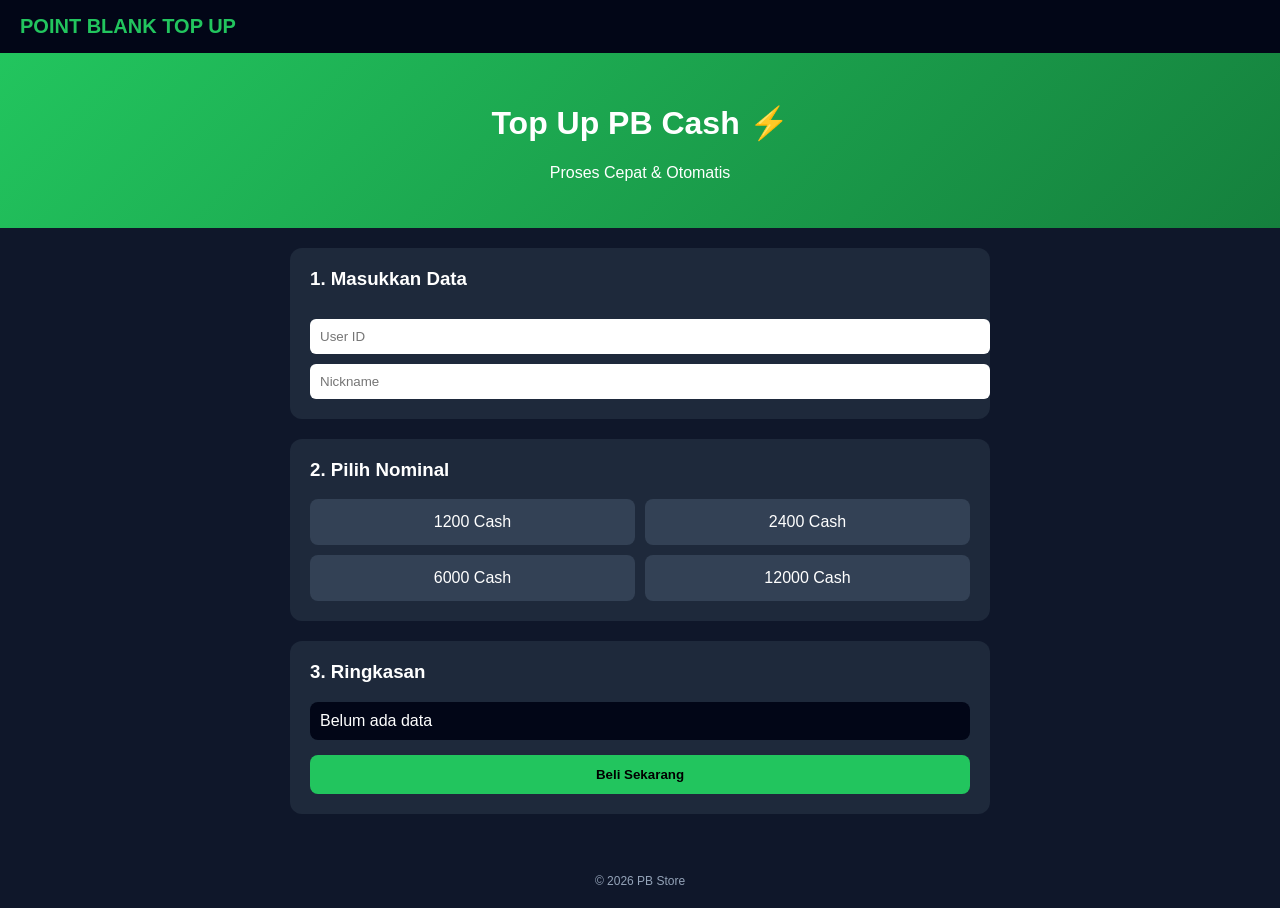
==== index.html @ 40e6cc5b "Add files via upload" ====
<!DOCTYPE html>
<html lang="id">
<head>
<meta charset="UTF-8">
<meta name="viewport" content="width=device-width, initial-scale=1.0">
<title>Top Up Point Blank Murah</title>

<style>
body {
  margin: 0;
  font-family: 'Segoe UI', sans-serif;
  background: #0f172a;
  color: white;
}

header {
  background: #020617;
  padding: 15px 20px;
  font-weight: bold;
  color: #22c55e;
  font-size: 20px;
}

.banner {
  padding: 30px;
  text-align: center;
  background: linear-gradient(135deg, #22c55e, #15803d);
}

.container {
  max-width: 700px;
  margin: auto;
  padding: 20px;
}

.card {
  background: #1e293b;
  padding: 20px;
  border-radius: 12px;
  margin-bottom: 20px;
}

h3 {
  margin-top: 0;
}

input {
  width: 100%;
  padding: 10px;
  border-radius: 6px;
  border: none;
  margin-top: 10px;
}

.grid {
  display: grid;
  grid-template-columns: repeat(2, 1fr);
  gap: 10px;
  margin-top: 10px;
}

.item {
  padding: 12px;
  background: #334155;
  border-radius: 8px;
  text-align: center;
  cursor: pointer;
  border: 2px solid transparent;
}

.item:hover {
  background: #22c55e;
  color: black;
}

.active {
  border: 2px solid #22c55e;
  background: #16a34a;
}

.summary {
  background: #020617;
  padding: 10px;
  border-radius: 8px;
  margin-top: 10px;
}

button {
  width: 100%;
  padding: 12px;
  margin-top: 15px;
  border: none;
  border-radius: 8px;
  background: #22c55e;
  font-weight: bold;
  cursor: pointer;
}

button:hover {
  background: #16a34a;
}

footer {
  text-align: center;
  padding: 20px;
  font-size: 12px;
  color: #94a3b8;
}
</style>
</head>

<body>

<header>
POINT BLANK TOP UP
</header>

<div class="banner">
  <h1>Top Up PB Cash ⚡</h1>
  <p>Proses Cepat & Otomatis</p>
</div>

<div class="container">

  <!-- STEP 1 -->
  <div class="card">
    <h3>1. Masukkan Data</h3>
    <input type="text" id="userId" placeholder="User ID">
    <input type="text" id="nickname" placeholder="Nickname">
  </div>

  <!-- STEP 2 -->
  <div class="card">
    <h3>2. Pilih Nominal</h3>

    <div class="grid">
      <div class="item" onclick="select(this,'1200 Cash - Rp10.000')">1200 Cash</div>
      <div class="item" onclick="select(this,'2400 Cash - Rp20.000')">2400 Cash</div>
      <div class="item" onclick="select(this,'6000 Cash - Rp50.000')">6000 Cash</div>
      <div class="item" onclick="select(this,'12000 Cash - Rp100.000')">12000 Cash</div>
    </div>
  </div>

  <!-- STEP 3 -->
  <div class="card">
    <h3>3. Ringkasan</h3>
    <div class="summary" id="summary">
      Belum ada data
    </div>

    <button onclick="checkout()">Beli Sekarang</button>
  </div>

</div>

<footer>
© 2026 PB Store
</footer>

<script>
let selectedNominal = "";

function select(el, nominal) {
  let items = document.querySelectorAll('.item');
  items.forEach(i => i.classList.remove('active'));

  el.classList.add('active');
  selectedNominal = nominal;

  updateSummary();
}

function updateSummary() {
  let id = document.getElementById("userId").value;
  let nick = document.getElementById("nickname").value;

  document.getElementById("summary").innerHTML =
    "ID: " + (id || "-") + "<br>" +
    "Nickname: " + (nick || "-") + "<br>" +
    "Nominal: " + (selectedNominal || "-");
}

document.getElementById("userId").addEventListener("input", updateSummary);
document.getElementById("nickname").addEventListener("input", updateSummary);

function checkout() {
  let id = document.getElementById("userId").value;
  let nick = document.getElementById("nickname").value;

  if (!id || !nick || !selectedNominal) {
    alert("Lengkapi semua data!");
    return;
  }

  let text = `Halo admin, saya mau top up Point Blank\nID: ${id}\nNickname: ${nick}\nNominal: ${selectedNominal}`;

  let wa = "https://wa.me/628xxxxxxxxxx?text=" + encodeURIComponent(text);
  window.open(wa, "_blank");
}
</script>

</body>
</html>
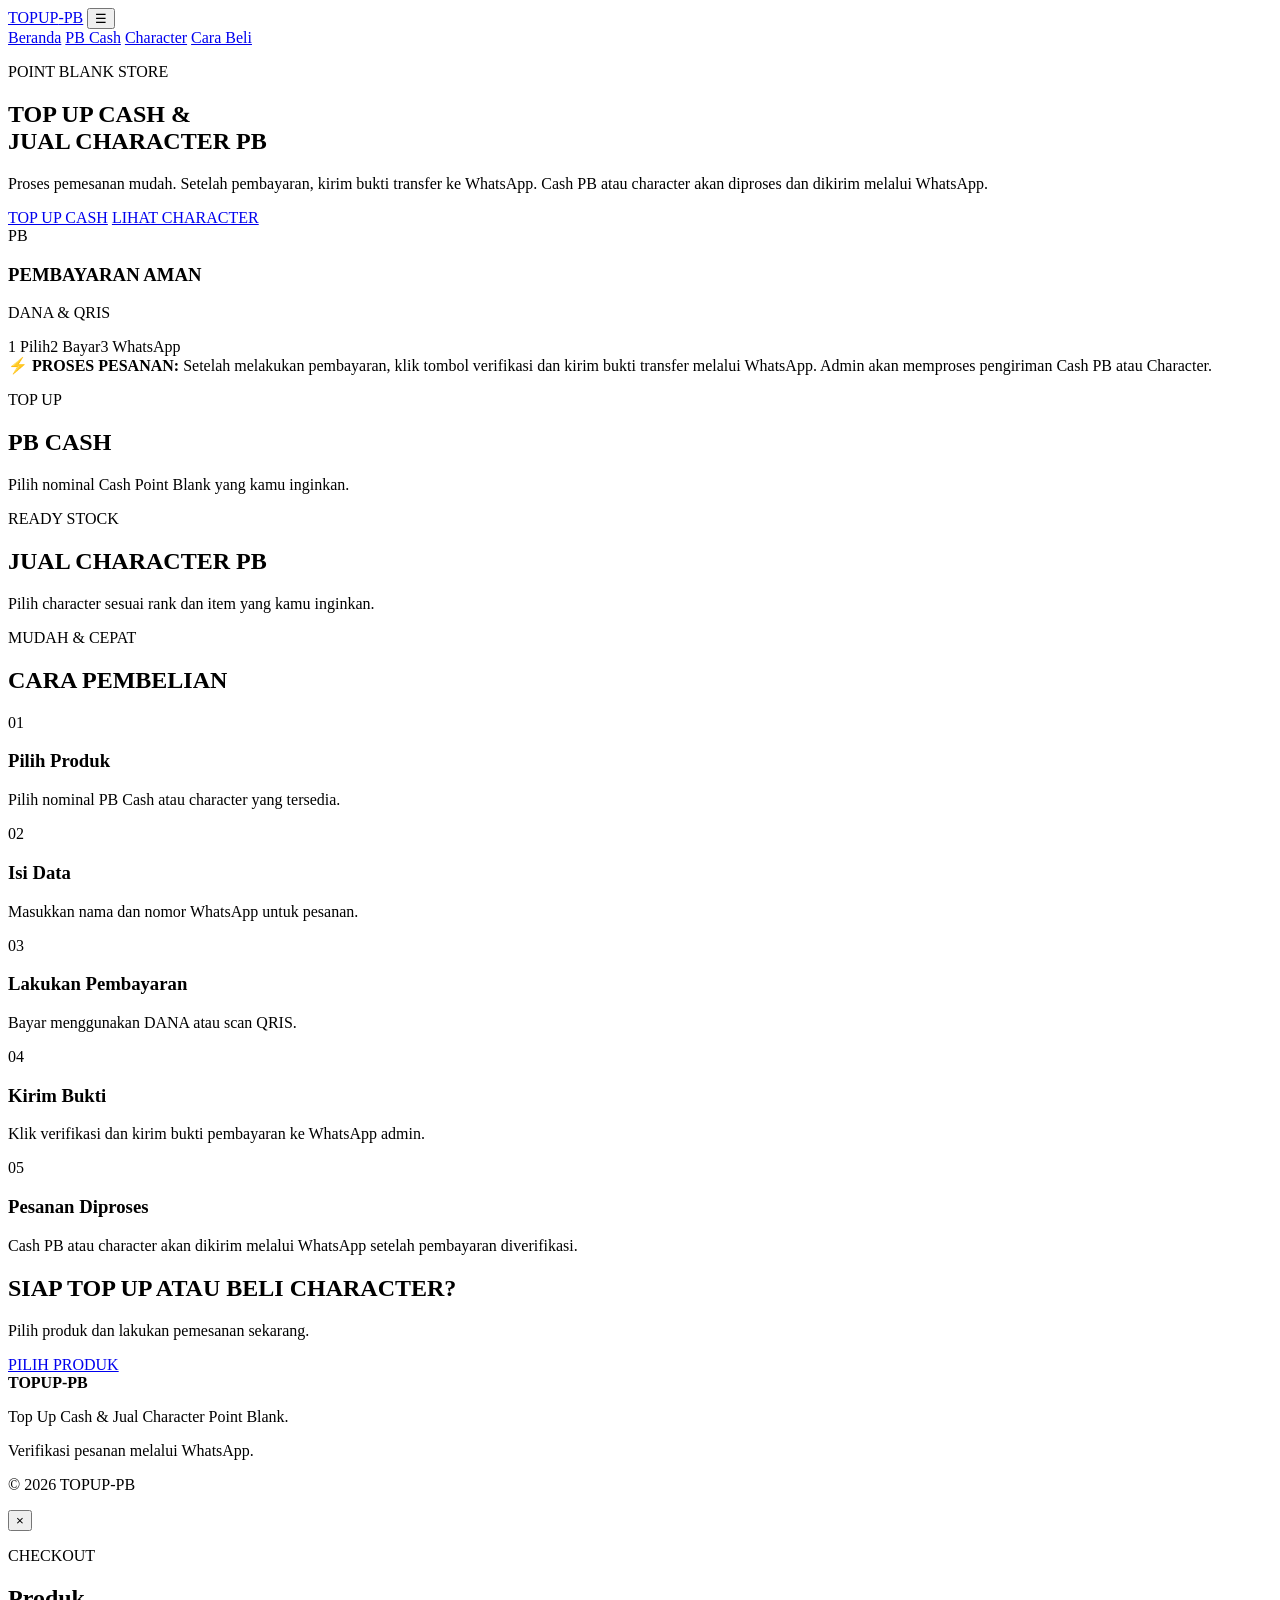
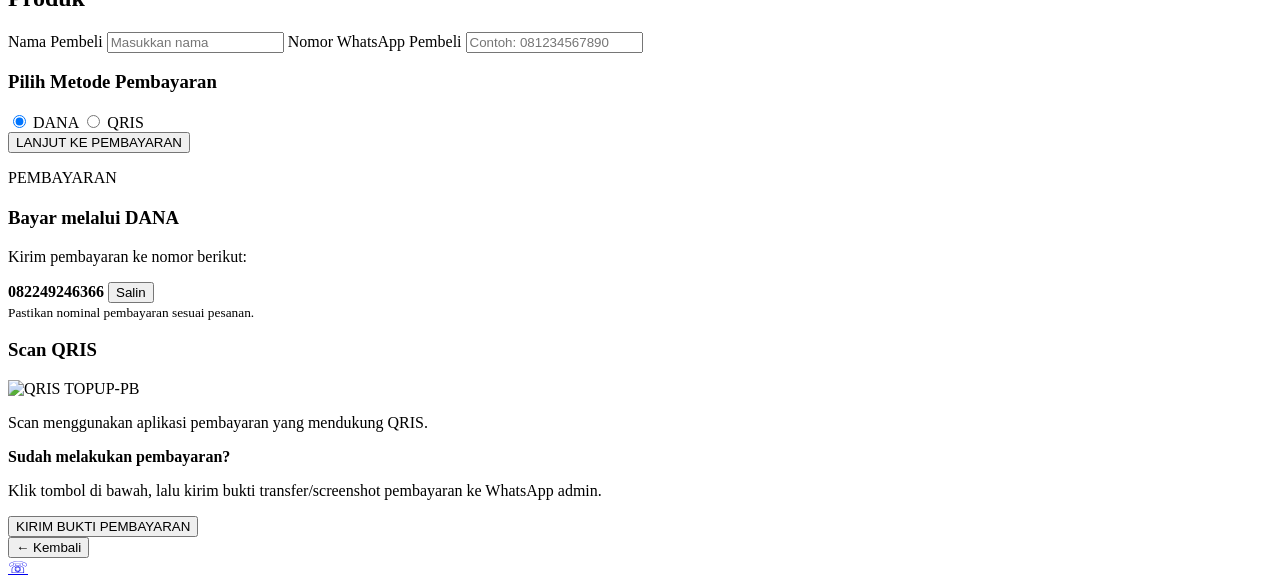
==== commit ef4d91f3: "Add files via upload" ====
--- a/index.html
+++ b/index.html
@@ -1,203 +1,167 @@
 <!DOCTYPE html>
 <html lang="id">
 <head>
-<meta charset="UTF-8">
-<meta name="viewport" content="width=device-width, initial-scale=1.0">
-<title>Top Up Point Blank Murah</title>
+  <meta charset="UTF-8" />
+  <meta name="viewport" content="width=device-width, initial-scale=1.0" />
+  <title>TOPUP-PB | Cash & Character Point Blank</title>
+  <meta name="description" content="Top up PB Cash dan jual character Point Blank. Pembayaran DANA dan QRIS, verifikasi via WhatsApp." />
+  <link rel="stylesheet" href="style.css" />
+</head>
+<body>
+  <header class="navbar">
+    <div class="container nav-wrap">
+      <a href="#home" class="logo"><span>TOPUP</span>-PB</a>
+      <button class="menu-btn" id="menuBtn" aria-label="Menu">☰</button>
+      <nav id="navMenu">
+        <a href="#home">Beranda</a>
+        <a href="#cash">PB Cash</a>
+        <a href="#character">Character</a>
+        <a href="#cara">Cara Beli</a>
+      </nav>
+    </div>
+  </header>
 
-<style>
-body {
-  margin: 0;
-  font-family: 'Segoe UI', sans-serif;
-  background: #0f172a;
-  color: white;
-}
+  <main>
+    <section class="hero" id="home">
+      <div class="container hero-grid">
+        <div>
+          <p class="eyebrow">POINT BLANK STORE</p>
+          <h1>TOP UP CASH &<br><span>JUAL CHARACTER PB</span></h1>
+          <p class="hero-text">Proses pemesanan mudah. Setelah pembayaran, kirim bukti transfer ke WhatsApp. Cash PB atau character akan diproses dan dikirim melalui WhatsApp.</p>
+          <div class="hero-actions">
+            <a href="#cash" class="btn btn-primary">TOP UP CASH</a>
+            <a href="#character" class="btn btn-light">LIHAT CHARACTER</a>
+          </div>
+        </div>
+        <div class="hero-card">
+          <div class="shield">PB</div>
+          <h3>PEMBAYARAN AMAN</h3>
+          <p>DANA & QRIS</p>
+          <div class="steps-mini">
+            <span>1 Pilih</span><span>2 Bayar</span><span>3 WhatsApp</span>
+          </div>
+        </div>
+      </div>
+    </section>
 
-header {
-  background: #020617;
-  padding: 15px 20px;
-  font-weight: bold;
-  color: #22c55e;
-  font-size: 20px;
-}
+    <section class="notice">
+      <div class="container">
+        <strong>⚡ PROSES PESANAN:</strong> Setelah melakukan pembayaran, klik tombol verifikasi dan kirim bukti transfer melalui WhatsApp. Admin akan memproses pengiriman Cash PB atau Character.
+      </div>
+    </section>
 
-.banner {
-  padding: 30px;
-  text-align: center;
-  background: linear-gradient(135deg, #22c55e, #15803d);
-}
+    <section class="section" id="cash">
+      <div class="container">
+        <div class="section-title">
+          <p>TOP UP</p>
+          <h2>PB CASH</h2>
+          <span>Pilih nominal Cash Point Blank yang kamu inginkan.</span>
+        </div>
+        <div class="product-grid" id="cashGrid"></div>
+      </div>
+    </section>
 
-.container {
-  max-width: 700px;
-  margin: auto;
-  padding: 20px;
-}
+    <section class="section section-dark" id="character">
+      <div class="container">
+        <div class="section-title light-title">
+          <p>READY STOCK</p>
+          <h2>JUAL CHARACTER PB</h2>
+          <span>Pilih character sesuai rank dan item yang kamu inginkan.</span>
+        </div>
+        <div class="character-grid" id="characterGrid"></div>
+      </div>
+    </section>
 
-.card {
-  background: #1e293b;
-  padding: 20px;
-  border-radius: 12px;
-  margin-bottom: 20px;
-}
+    <section class="section" id="cara">
+      <div class="container">
+        <div class="section-title">
+          <p>MUDAH & CEPAT</p>
+          <h2>CARA PEMBELIAN</h2>
+        </div>
+        <div class="how-grid">
+          <article><div class="num">01</div><h3>Pilih Produk</h3><p>Pilih nominal PB Cash atau character yang tersedia.</p></article>
+          <article><div class="num">02</div><h3>Isi Data</h3><p>Masukkan nama dan nomor WhatsApp untuk pesanan.</p></article>
+          <article><div class="num">03</div><h3>Lakukan Pembayaran</h3><p>Bayar menggunakan DANA atau scan QRIS.</p></article>
+          <article><div class="num">04</div><h3>Kirim Bukti</h3><p>Klik verifikasi dan kirim bukti pembayaran ke WhatsApp admin.</p></article>
+          <article><div class="num">05</div><h3>Pesanan Diproses</h3><p>Cash PB atau character akan dikirim melalui WhatsApp setelah pembayaran diverifikasi.</p></article>
+        </div>
+      </div>
+    </section>
 
-h3 {
-  margin-top: 0;
-}
+    <section class="cta">
+      <div class="container">
+        <h2>SIAP TOP UP ATAU BELI CHARACTER?</h2>
+        <p>Pilih produk dan lakukan pemesanan sekarang.</p>
+        <a href="#cash" class="btn btn-primary">PILIH PRODUK</a>
+      </div>
+    </section>
+  </main>
 
-input {
-  width: 100%;
-  padding: 10px;
-  border-radius: 6px;
-  border: none;
-  margin-top: 10px;
-}
+  <footer>
+    <div class="container footer-wrap">
+      <div><strong>TOPUP-PB</strong><p>Top Up Cash & Jual Character Point Blank.</p></div>
+      <div><p>Verifikasi pesanan melalui WhatsApp.</p><p>© 2026 TOPUP-PB</p></div>
+    </div>
+  </footer>
 
-.grid {
-  display: grid;
-  grid-template-columns: repeat(2, 1fr);
-  gap: 10px;
-  margin-top: 10px;
-}
+  <div class="modal" id="orderModal">
+    <div class="modal-box">
+      <button class="close" id="closeModal">×</button>
+      <div id="orderStep">
+        <p class="eyebrow">CHECKOUT</p>
+        <h2 id="selectedProduct">Produk</h2>
+        <p class="price-modal" id="selectedPrice"></p>
 
-.item {
-  padding: 12px;
-  background: #334155;
-  border-radius: 8px;
-  text-align: center;
-  cursor: pointer;
-  border: 2px solid transparent;
-}
+        <label>Nama Pembeli
+          <input type="text" id="buyerName" placeholder="Masukkan nama" />
+        </label>
+        <label>Nomor WhatsApp Pembeli
+          <input type="tel" id="buyerWhatsapp" placeholder="Contoh: 081234567890" />
+        </label>
 
-.item:hover {
-  background: #22c55e;
-  color: black;
-}
+        <div class="payment-choice">
+          <h3>Pilih Metode Pembayaran</h3>
+          <label class="pay-option"><input type="radio" name="payment" value="DANA" checked /> <span>DANA</span></label>
+          <label class="pay-option"><input type="radio" name="payment" value="QRIS" /> <span>QRIS</span></label>
+        </div>
 
-.active {
-  border: 2px solid #22c55e;
-  background: #16a34a;
-}
+        <button class="btn btn-primary full" id="continuePayment">LANJUT KE PEMBAYARAN</button>
+      </div>
 
-.summary {
-  background: #020617;
-  padding: 10px;
-  border-radius: 8px;
-  margin-top: 10px;
-}
+      <div id="paymentStep" class="hidden">
+        <p class="eyebrow">PEMBAYARAN</p>
+        <h2 id="paymentProduct"></h2>
+        <p class="price-modal" id="paymentPrice"></p>
 
-button {
-  width: 100%;
-  padding: 12px;
-  margin-top: 15px;
-  border: none;
-  border-radius: 8px;
-  background: #22c55e;
-  font-weight: bold;
-  cursor: pointer;
-}
+        <div id="danaPayment" class="payment-info">
+          <h3>Bayar melalui DANA</h3>
+          <p>Kirim pembayaran ke nomor berikut:</p>
+          <div class="number-box">
+            <strong id="danaNumber">082249246366</strong>
+            <button id="copyDana">Salin</button>
+          </div>
+          <small>Pastikan nominal pembayaran sesuai pesanan.</small>
+        </div>
 
-button:hover {
-  background: #16a34a;
-}
+        <div id="qrisPayment" class="payment-info hidden">
+          <h3>Scan QRIS</h3>
+          <img src="assets/qris.png" alt="QRIS TOPUP-PB" class="qris-image" />
+          <p>Scan menggunakan aplikasi pembayaran yang mendukung QRIS.</p>
+        </div>
 
-footer {
-  text-align: center;
-  padding: 20px;
-  font-size: 12px;
-  color: #94a3b8;
-}
-</style>
-</head>
+        <div class="verify-box">
+          <strong>Sudah melakukan pembayaran?</strong>
+          <p>Klik tombol di bawah, lalu kirim bukti transfer/screenshot pembayaran ke WhatsApp admin.</p>
+          <button class="btn btn-whatsapp full" id="verifyWhatsapp">KIRIM BUKTI PEMBAYARAN</button>
+        </div>
 
-<body>
-
-<header>
-POINT BLANK TOP UP
-</header>
-
-<div class="banner">
-  <h1>Top Up PB Cash ⚡</h1>
-  <p>Proses Cepat & Otomatis</p>
-</div>
-
-<div class="container">
-
-  <!-- STEP 1 -->
-  <div class="card">
-    <h3>1. Masukkan Data</h3>
-    <input type="text" id="userId" placeholder="User ID">
-    <input type="text" id="nickname" placeholder="Nickname">
-  </div>
-
-  <!-- STEP 2 -->
-  <div class="card">
-    <h3>2. Pilih Nominal</h3>
-
-    <div class="grid">
-      <div class="item" onclick="select(this,'1200 Cash - Rp10.000')">1200 Cash</div>
-      <div class="item" onclick="select(this,'2400 Cash - Rp20.000')">2400 Cash</div>
-      <div class="item" onclick="select(this,'6000 Cash - Rp50.000')">6000 Cash</div>
-      <div class="item" onclick="select(this,'12000 Cash - Rp100.000')">12000 Cash</div>
+        <button class="back-btn" id="backOrder">← Kembali</button>
+      </div>
     </div>
   </div>
 
-  <!-- STEP 3 -->
-  <div class="card">
-    <h3>3. Ringkasan</h3>
-    <div class="summary" id="summary">
-      Belum ada data
-    </div>
+  <a class="floating-wa" id="floatingWa" href="#" aria-label="WhatsApp Admin">☏</a>
 
-    <button onclick="checkout()">Beli Sekarang</button>
-  </div>
-
-</div>
-
-<footer>
-© 2026 PB Store
-</footer>
-
-<script>
-let selectedNominal = "";
-
-function select(el, nominal) {
-  let items = document.querySelectorAll('.item');
-  items.forEach(i => i.classList.remove('active'));
-
-  el.classList.add('active');
-  selectedNominal = nominal;
-
-  updateSummary();
-}
-
-function updateSummary() {
-  let id = document.getElementById("userId").value;
-  let nick = document.getElementById("nickname").value;
-
-  document.getElementById("summary").innerHTML =
-    "ID: " + (id || "-") + "<br>" +
-    "Nickname: " + (nick || "-") + "<br>" +
-    "Nominal: " + (selectedNominal || "-");
-}
-
-document.getElementById("userId").addEventListener("input", updateSummary);
-document.getElementById("nickname").addEventListener("input", updateSummary);
-
-function checkout() {
-  let id = document.getElementById("userId").value;
-  let nick = document.getElementById("nickname").value;
-
-  if (!id || !nick || !selectedNominal) {
-    alert("Lengkapi semua data!");
-    return;
-  }
-
-  let text = `Halo admin, saya mau top up Point Blank\nID: ${id}\nNickname: ${nick}\nNominal: ${selectedNominal}`;
-
-  let wa = "https://wa.me/628xxxxxxxxxx?text=" + encodeURIComponent(text);
-  window.open(wa, "_blank");
-}
-</script>
-
+  <script src="script.js"></script>
 </body>
 </html>
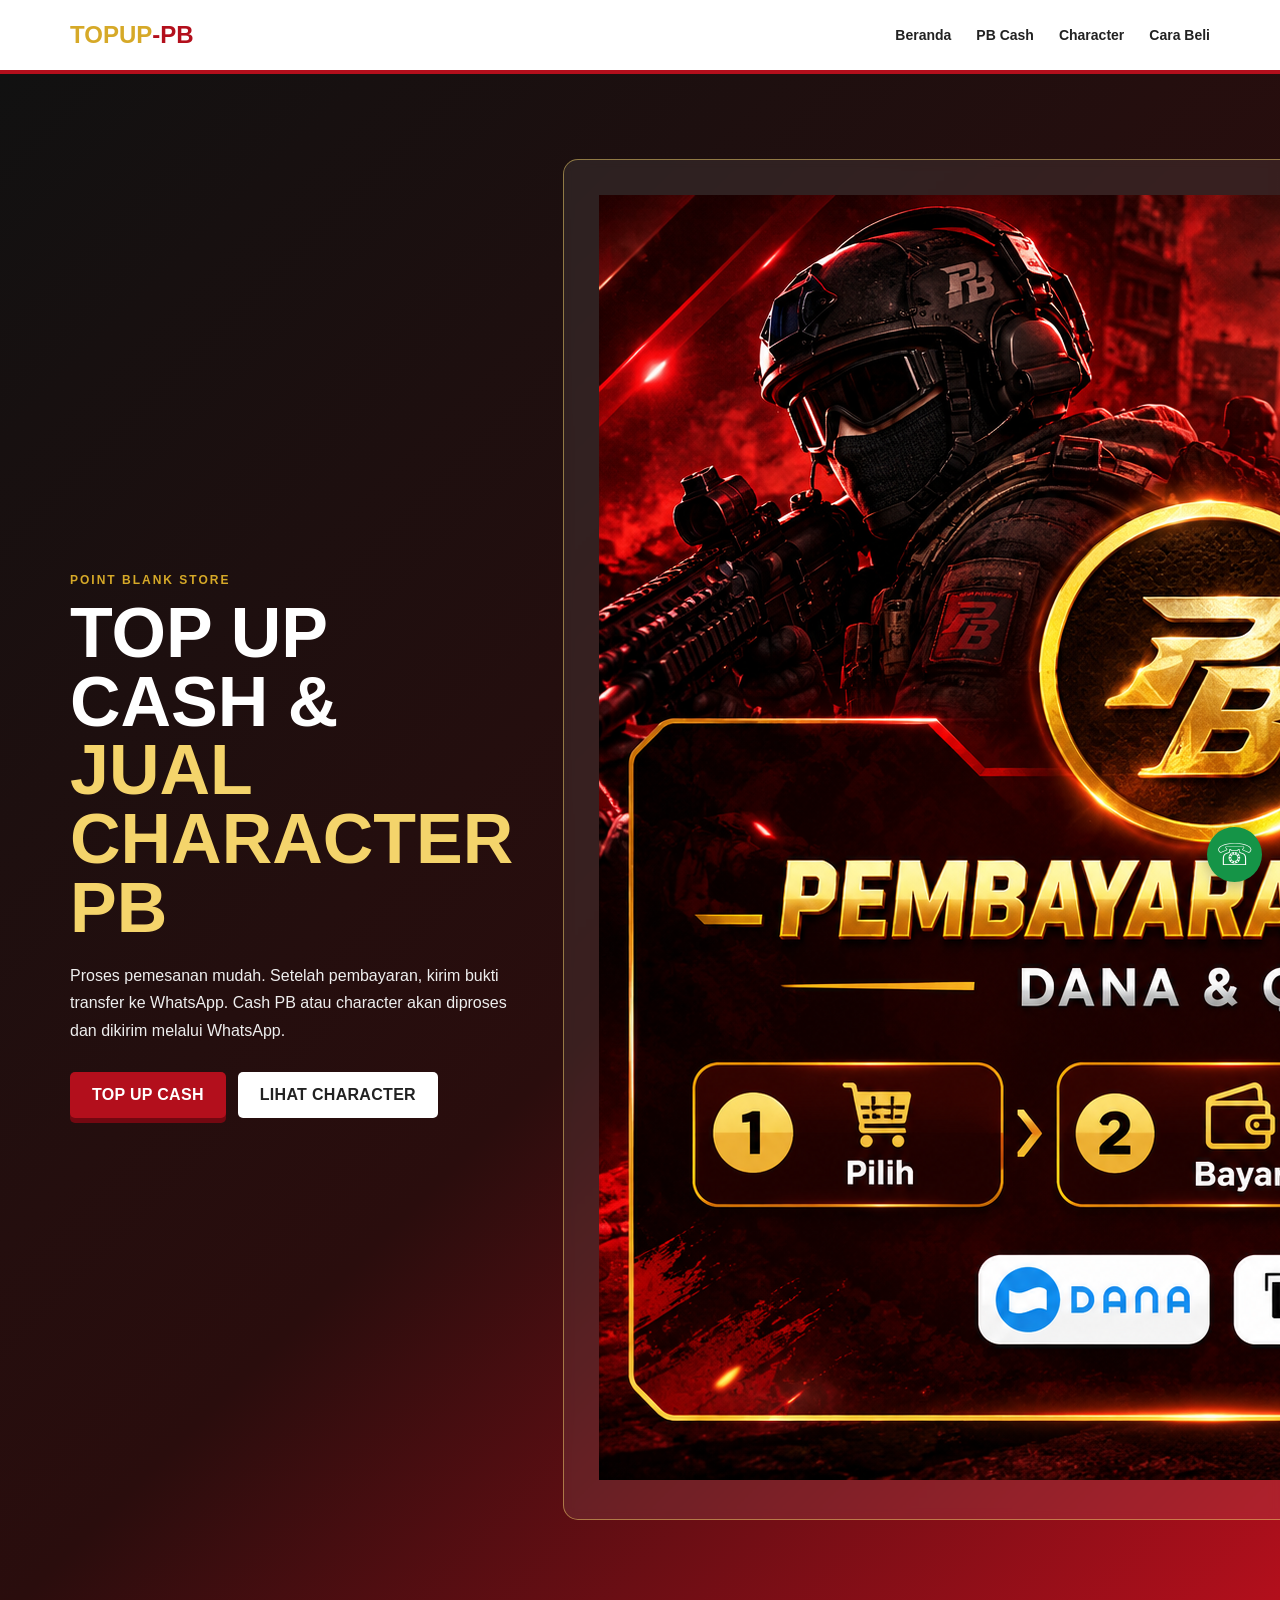
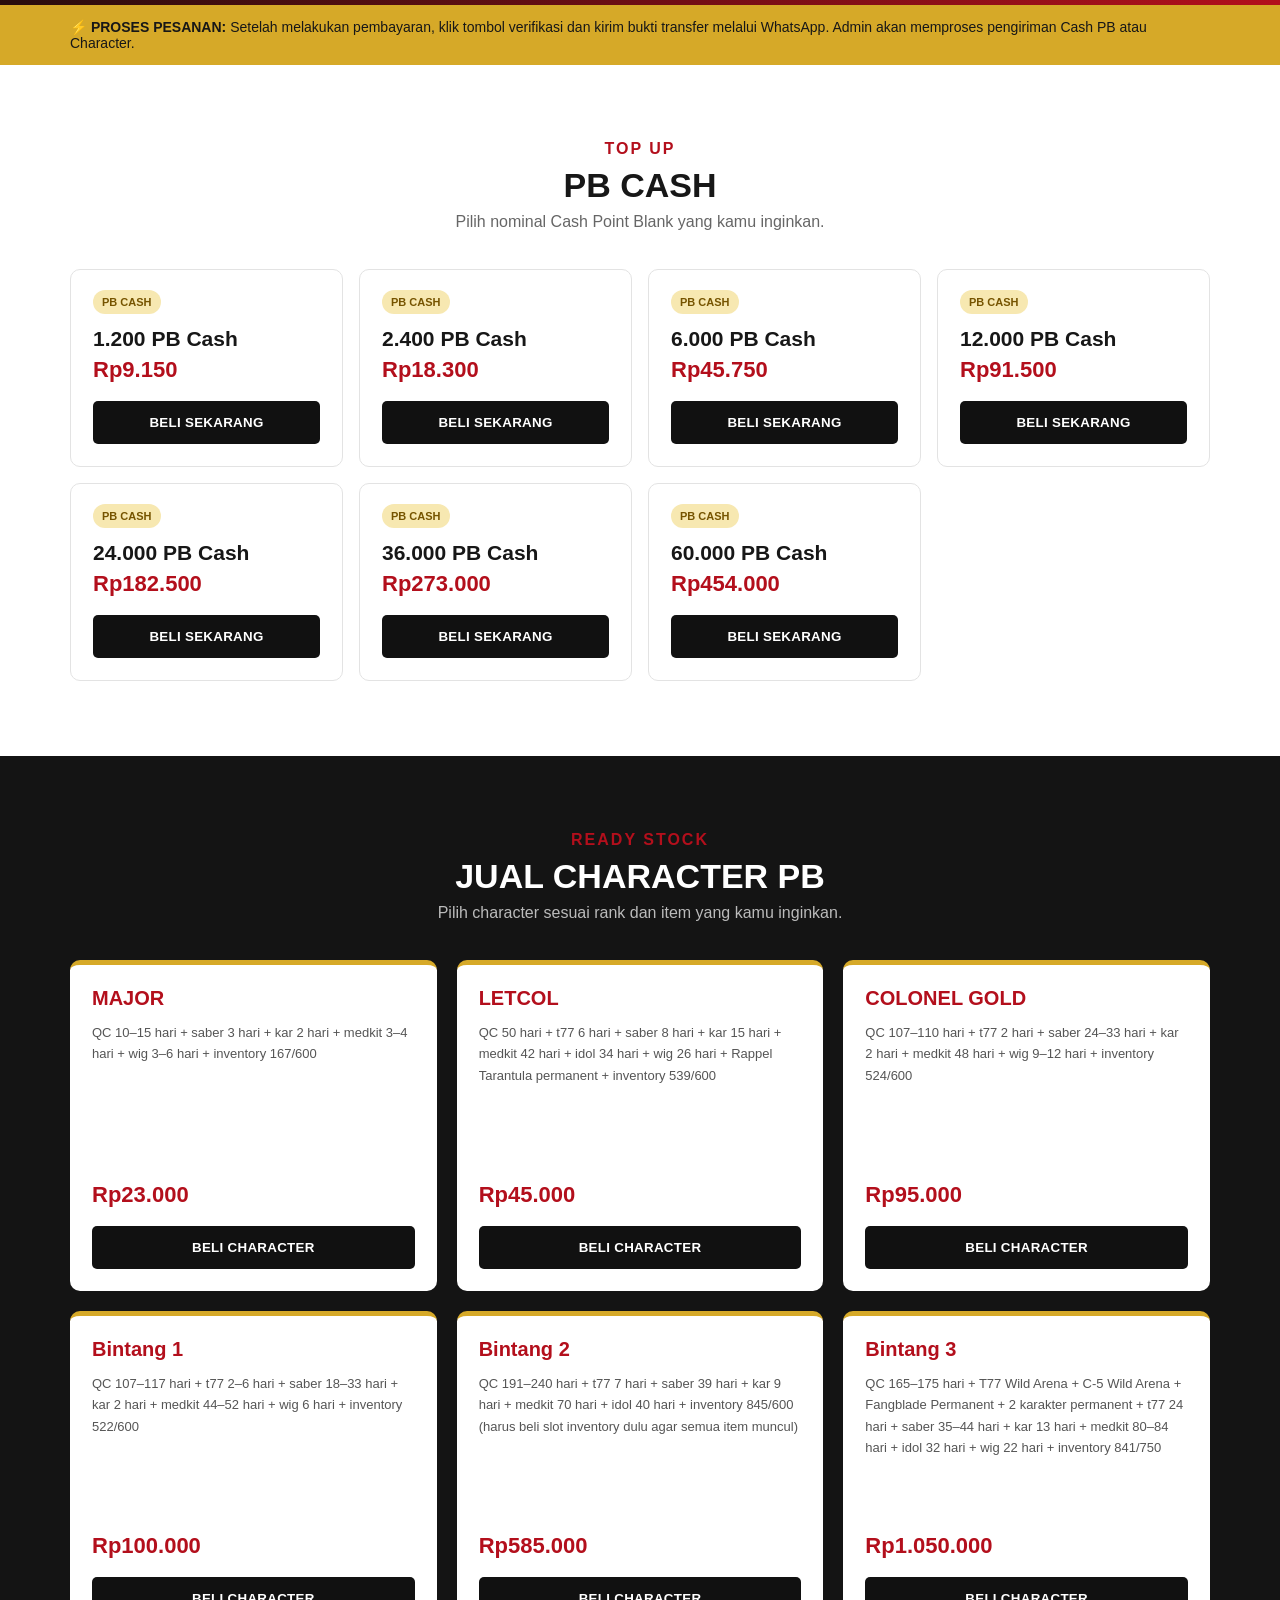
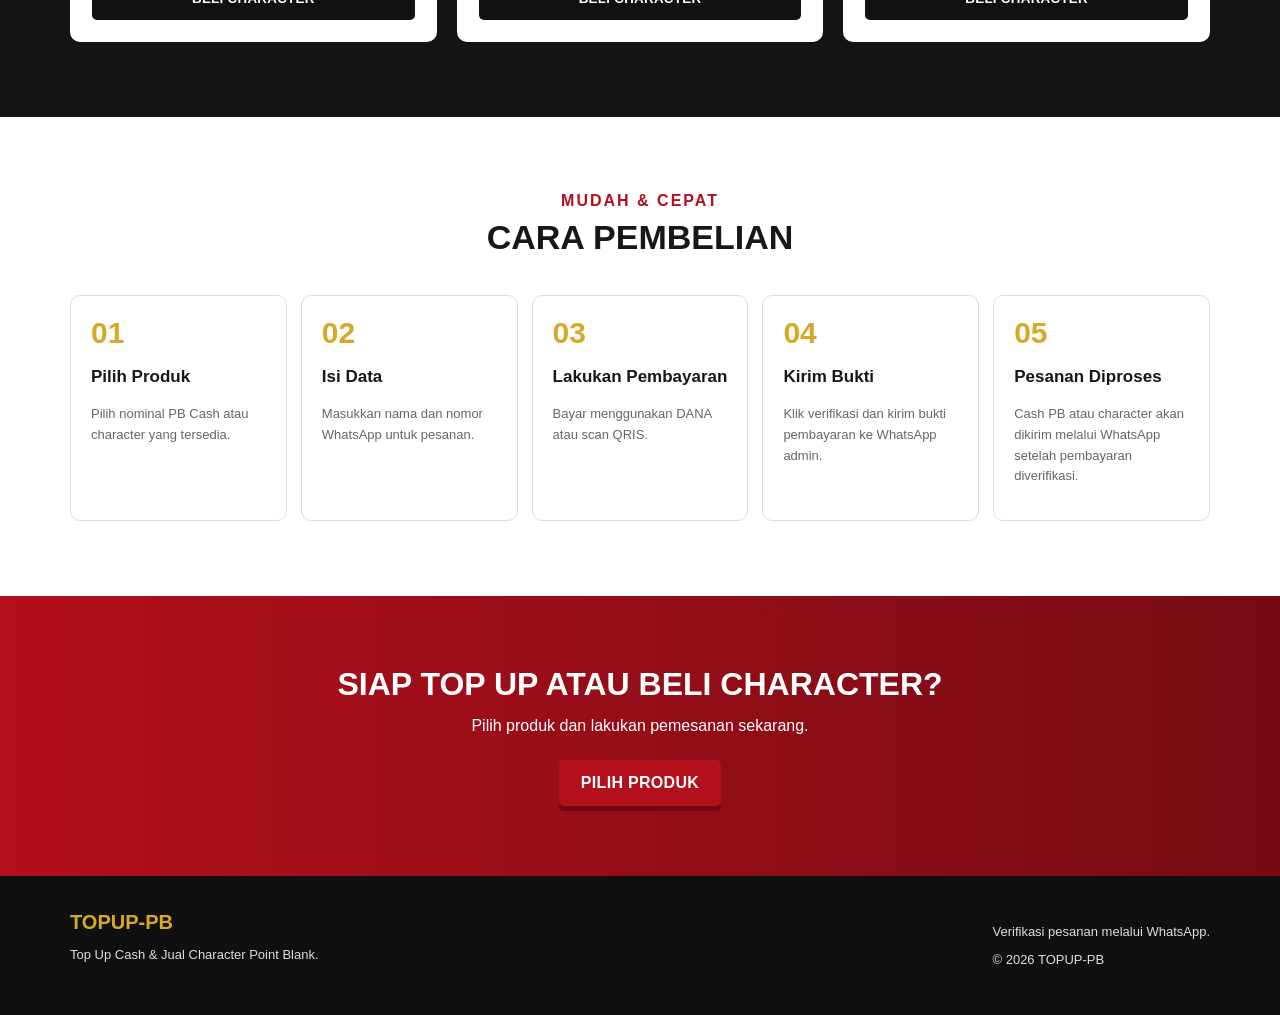
==== commit 5c7b7512: "Update index.html" ====
--- a/index.html
+++ b/index.html
@@ -33,13 +33,9 @@
             <a href="#character" class="btn btn-light">LIHAT CHARACTER</a>
           </div>
         </div>
-        <div class="hero-card">
-          <div class="shield">PB</div>
-          <h3>PEMBAYARAN AMAN</h3>
-          <p>DANA & QRIS</p>
-          <div class="steps-mini">
-            <span>1 Pilih</span><span>2 Bayar</span><span>3 WhatsApp</span>
-          </div>
+        <div class="hero-card image-card">
+  <img src="assets/payment-banner.png"
+       alt="Pembayaran Aman DANA dan QRIS">
         </div>
       </div>
     </section>
@@ -164,4 +160,4 @@
 
   <script src="script.js"></script>
 </body>
-</html>+</html>
--- a/style.css
+++ b/style.css
@@ -0,0 +1,38 @@
+*{box-sizing:border-box;scroll-behavior:smooth}
+:root{--gold:#d6a928;--gold2:#f4d46b;--red:#b30f1c;--red2:#e12736;--dark:#111;--dark2:#1b1b1b;--white:#fff;--gray:#f4f4f4}
+body{margin:0;font-family:Arial,Helvetica,sans-serif;color:#171717;background:#fff}
+.container{width:min(1140px,92%);margin:auto}
+.navbar{position:sticky;top:0;z-index:20;background:#fff;border-bottom:4px solid var(--red)}
+.nav-wrap{height:70px;display:flex;align-items:center;justify-content:space-between}
+.logo{text-decoration:none;font-weight:900;font-size:24px;color:var(--red)}.logo span{color:var(--gold)}
+nav{display:flex;gap:25px}nav a{text-decoration:none;color:#222;font-weight:700;font-size:14px}nav a:hover{color:var(--red)}
+.menu-btn{display:none;border:0;background:var(--red);color:#fff;padding:8px 12px;font-size:20px;border-radius:5px}
+.hero{background:linear-gradient(135deg,#111 0%,#2a0d0d 55%,#b30f1c 100%);color:#fff;padding:85px 0;overflow:hidden}
+.hero-grid{display:grid;grid-template-columns:1.5fr .8fr;gap:50px;align-items:center}.eyebrow{color:var(--gold);font-weight:900;letter-spacing:2px;font-size:12px}
+.hero h1{font-size:clamp(38px,6vw,70px);line-height:.98;margin:10px 0 20px;font-weight:900}.hero h1 span{color:var(--gold2)}
+.hero-text{line-height:1.7;max-width:680px;color:#eee}.hero-actions{display:flex;gap:12px;flex-wrap:wrap;margin-top:28px}
+.btn{display:inline-block;border:0;text-decoration:none;padding:14px 22px;font-weight:900;cursor:pointer;border-radius:5px;letter-spacing:.3px}
+.btn-primary{background:var(--red);color:#fff;box-shadow:0 5px 0 #730811}.btn-light{background:#fff;color:#222}.btn-whatsapp{background:#159447;color:#fff}
+.hero-card{background:rgba(255,255,255,.08);border:1px solid rgba(244,212,107,.5);border-radius:15px;text-align:center;padding:35px;backdrop-filter:blur(5px)}
+.shield{width:110px;height:110px;border-radius:50%;border:5px solid var(--gold);display:grid;place-items:center;margin:auto;font-size:35px;font-weight:900;color:var(--gold2)}
+.hero-card h3{margin:20px 0 5px}.steps-mini{display:flex;gap:7px;justify-content:center;flex-wrap:wrap}.steps-mini span{background:#fff;color:#222;padding:7px;font-size:11px;font-weight:bold;border-radius:4px}
+.notice{background:var(--gold);padding:14px 0;font-size:14px}
+.section{padding:75px 0}.section-dark{background:#141414;color:#fff}
+.section-title{text-align:center;margin-bottom:38px}.section-title p{color:var(--red);font-weight:900;letter-spacing:2px;margin:0}.section-title h2{font-size:34px;margin:8px 0}.section-title span{color:#666}.light-title span{color:#bbb}
+.product-grid{display:grid;grid-template-columns:repeat(4,1fr);gap:16px}
+.product-card{border:1px solid #e3e3e3;border-radius:10px;padding:22px;background:#fff;transition:.2s}.product-card:hover{transform:translateY(-5px);box-shadow:0 10px 25px #00000015;border-color:var(--gold)}
+.badge{font-size:11px;background:#f7e8b1;color:#765400;font-weight:900;padding:6px 9px;border-radius:20px}.product-card h3{font-size:21px;margin:17px 0 6px}.price{font-size:22px;font-weight:900;color:var(--red);margin-bottom:18px}.buy-btn{width:100%;background:var(--dark);color:#fff}
+.character-grid{display:grid;grid-template-columns:repeat(3,1fr);gap:20px}.character-card{background:#fff;color:#222;border-radius:10px;padding:22px;border-top:5px solid var(--gold)}
+.rank{font-weight:900;color:var(--red);font-size:20px;margin:0 0 12px}.details{font-size:13px;line-height:1.65;color:#555;min-height:145px}.character-card .price{margin-top:15px}
+.how-grid{display:grid;grid-template-columns:repeat(5,1fr);gap:14px}.how-grid article{padding:20px;border:1px solid #ddd;border-radius:10px}.num{font-size:30px;font-weight:900;color:var(--gold)}.how-grid h3{font-size:17px}.how-grid p{font-size:13px;color:#666;line-height:1.6}
+.cta{background:linear-gradient(90deg,var(--red),#760b13);color:#fff;text-align:center;padding:70px 0}.cta h2{font-size:32px;margin:0}.cta p{margin:14px 0 25px}
+footer{background:#101010;color:#ddd;padding:35px 0}.footer-wrap{display:flex;justify-content:space-between;gap:30px}.footer-wrap strong{color:var(--gold);font-size:20px}.footer-wrap p{font-size:13px}
+.modal{display:none;position:fixed;inset:0;background:#000a;z-index:50;align-items:center;justify-content:center;padding:18px}.modal.active{display:flex}.modal-box{background:#fff;width:min(560px,100%);max-height:92vh;overflow:auto;border-radius:12px;padding:28px;position:relative}.close{position:absolute;right:15px;top:10px;border:0;background:none;font-size:32px;cursor:pointer}
+.modal-box h2{margin-top:5px}.price-modal{font-size:24px;font-weight:900;color:var(--red)}
+label{display:block;font-size:13px;font-weight:700;margin:14px 0}input[type=text],input[type=tel]{width:100%;margin-top:7px;padding:13px;border:1px solid #ccc;border-radius:5px;font-size:15px}
+.payment-choice{margin:20px 0;border-top:1px solid #ddd;padding-top:10px}.pay-option{border:1px solid #ddd;padding:12px;border-radius:6px;cursor:pointer}.pay-option input{margin-right:8px}
+.full{width:100%;margin-top:10px}.hidden{display:none}.payment-info{background:#f8f8f8;border-radius:9px;padding:18px;margin:18px 0;text-align:center}.number-box{display:flex;justify-content:center;align-items:center;gap:10px;margin:12px 0}.number-box strong{font-size:21px}.number-box button{border:0;background:var(--gold);padding:8px 12px;font-weight:bold;border-radius:4px;cursor:pointer}
+.qris-image{width:min(300px,100%);border:8px solid #fff;box-shadow:0 3px 15px #0002}.verify-box{background:#fff4d1;border-left:5px solid var(--gold);padding:16px;border-radius:6px}.verify-box p{font-size:13px;line-height:1.5}.back-btn{margin-top:15px;border:0;background:none;color:var(--red);font-weight:bold;cursor:pointer}
+.floating-wa{position:fixed;right:18px;bottom:18px;width:55px;height:55px;border-radius:50%;display:grid;place-items:center;background:#159447;color:#fff;text-decoration:none;font-size:30px;box-shadow:0 4px 15px #0004}
+@media(max-width:850px){.hero-grid{grid-template-columns:1fr}.hero-card{max-width:420px}.product-grid{grid-template-columns:repeat(2,1fr)}.character-grid{grid-template-columns:1fr 1fr}.how-grid{grid-template-columns:1fr 1fr}.menu-btn{display:block}nav{display:none;position:absolute;top:70px;left:0;right:0;background:#fff;padding:18px;flex-direction:column;border-bottom:2px solid var(--red)}nav.show{display:flex}}
+@media(max-width:560px){.hero{padding:60px 0}.section{padding:55px 0}.product-grid,.character-grid{grid-template-columns:1fr}.how-grid{grid-template-columns:1fr}.footer-wrap{flex-direction:column}.hero h1{font-size:40px}.section-title h2{font-size:28px}.details{min-height:auto}}
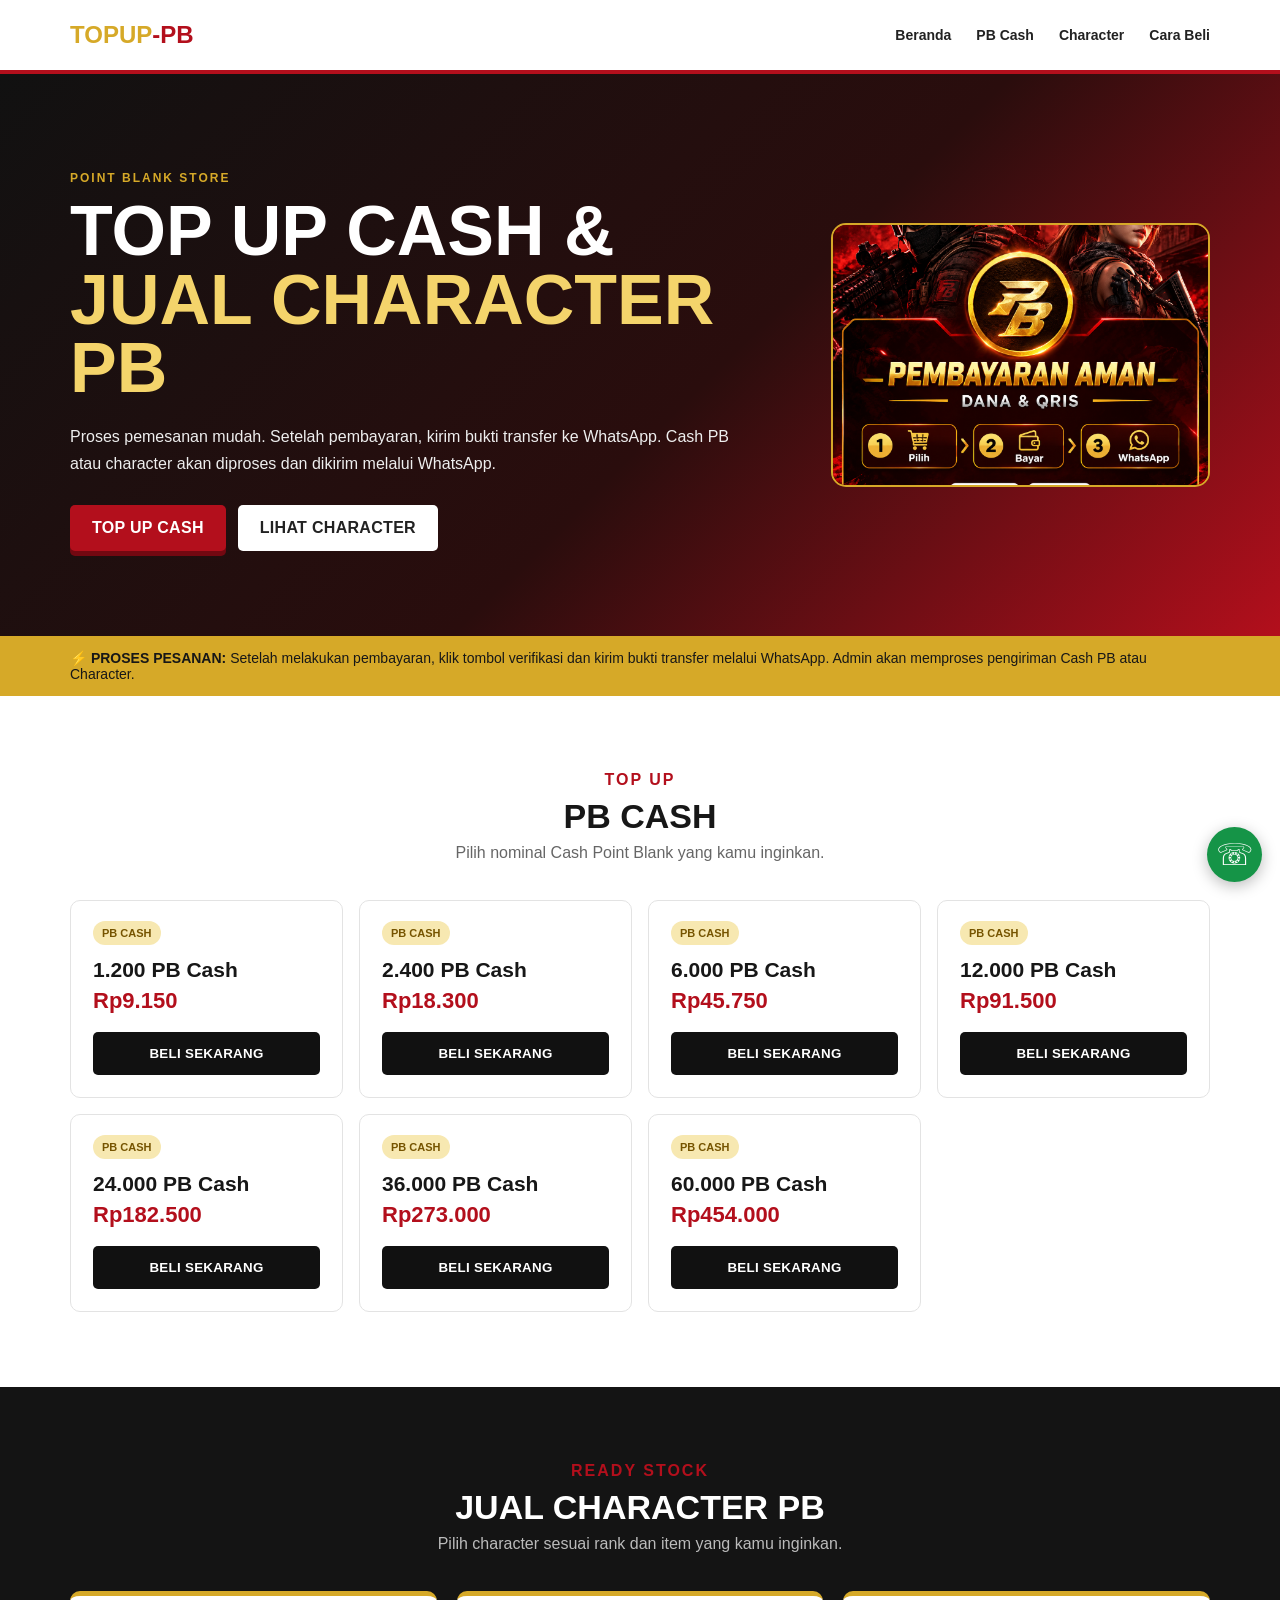
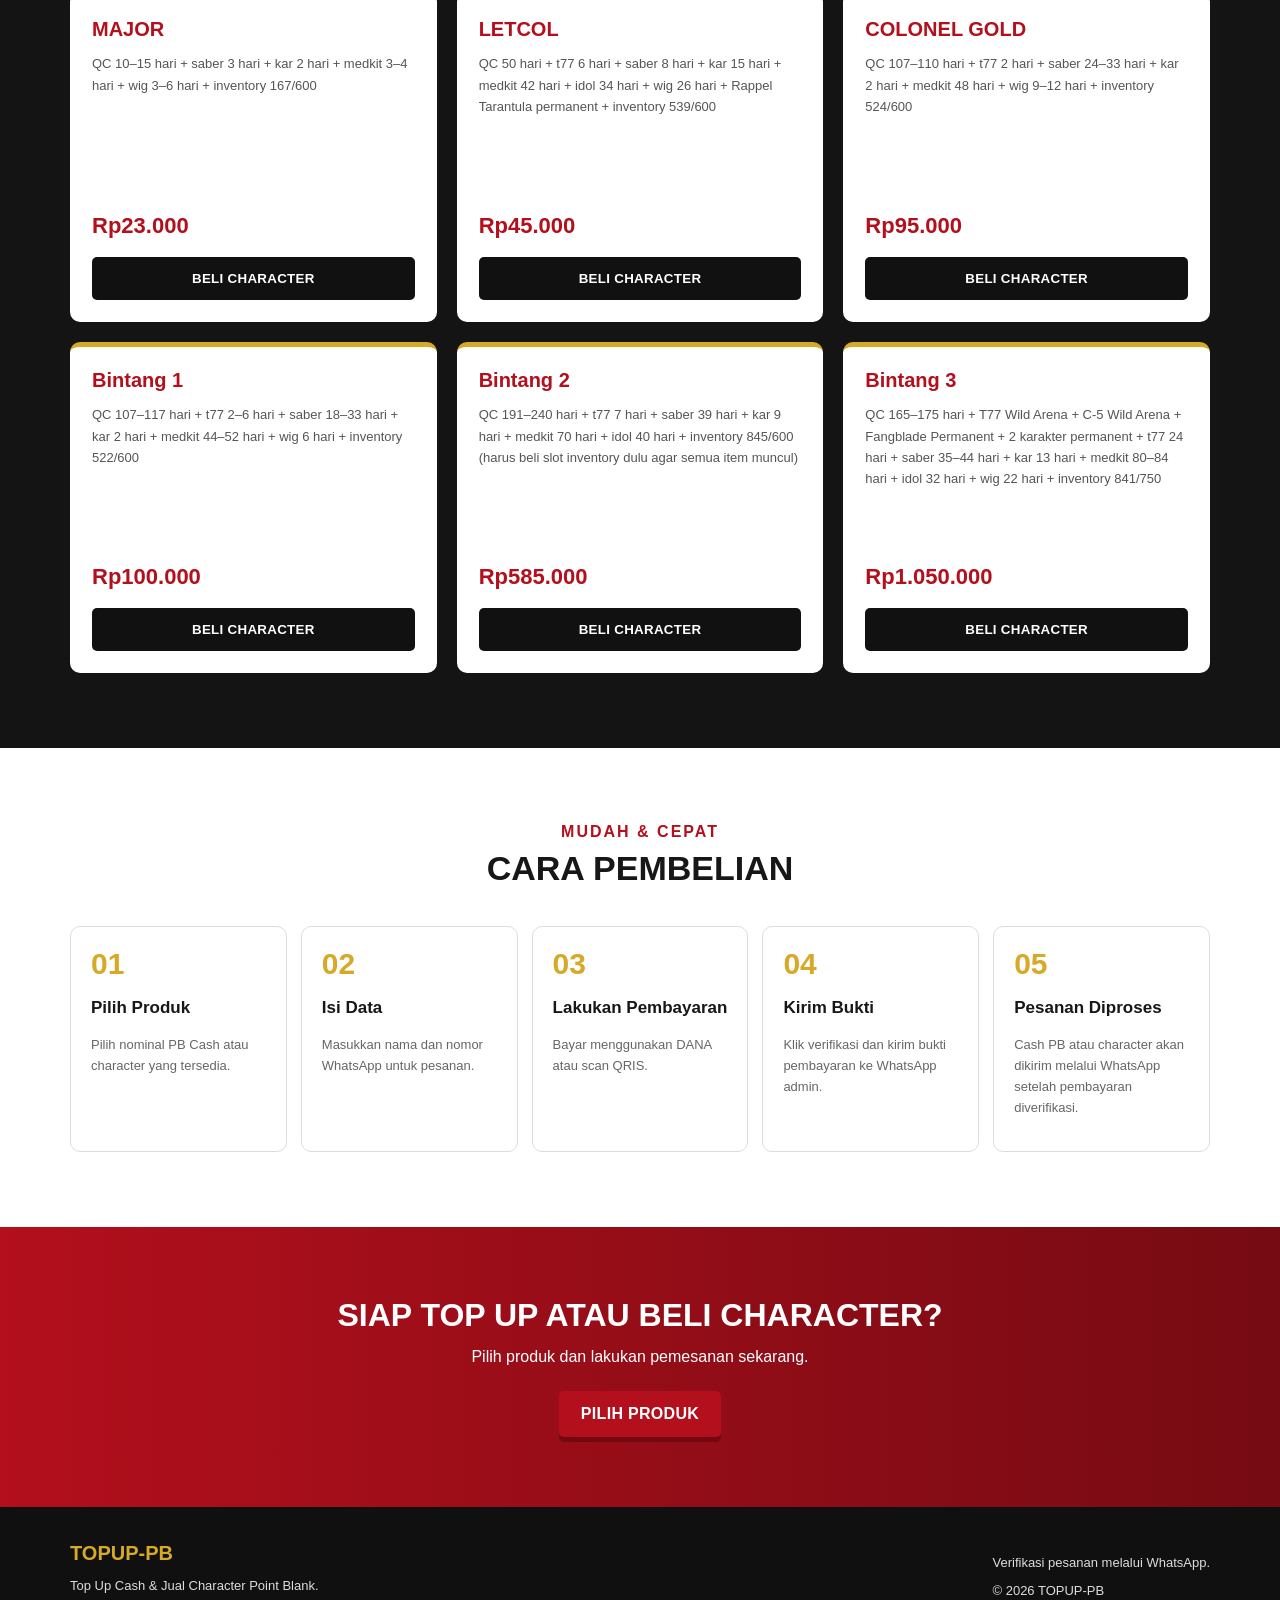
==== commit d65cd776: "Update index.html" ====
--- a/index.html
+++ b/index.html
@@ -34,8 +34,7 @@
           </div>
         </div>
         <div class="hero-card image-card">
-  <img src="assets/payment-banner.png"
-       alt="Pembayaran Aman DANA dan QRIS">
+  <img src="assets/payment-banner.png" alt="Pembayaran Aman DANA dan QRIS">
         </div>
       </div>
     </section>
--- a/style.css
+++ b/style.css
@@ -36,3 +36,25 @@
 .floating-wa{position:fixed;right:18px;bottom:18px;width:55px;height:55px;border-radius:50%;display:grid;place-items:center;background:#159447;color:#fff;text-decoration:none;font-size:30px;box-shadow:0 4px 15px #0004}
 @media(max-width:850px){.hero-grid{grid-template-columns:1fr}.hero-card{max-width:420px}.product-grid{grid-template-columns:repeat(2,1fr)}.character-grid{grid-template-columns:1fr 1fr}.how-grid{grid-template-columns:1fr 1fr}.menu-btn{display:block}nav{display:none;position:absolute;top:70px;left:0;right:0;background:#fff;padding:18px;flex-direction:column;border-bottom:2px solid var(--red)}nav.show{display:flex}}
 @media(max-width:560px){.hero{padding:60px 0}.section{padding:55px 0}.product-grid,.character-grid{grid-template-columns:1fr}.how-grid{grid-template-columns:1fr}.footer-wrap{flex-direction:column}.hero h1{font-size:40px}.section-title h2{font-size:28px}.details{min-height:auto}}
+.image-card {
+  padding: 0;
+  overflow: hidden;
+  background: #111;
+  border: 2px solid #d6a928;
+}
+
+.image-card img {
+  display: block;
+  width: 100%;
+  height: 260px;
+  object-fit: cover;
+  object-position: center;
+}
+
+@media (max-width: 560px) {
+  .image-card img {
+    height: 210px;
+    object-fit: cover;
+    object-position: center;
+  }
+}
